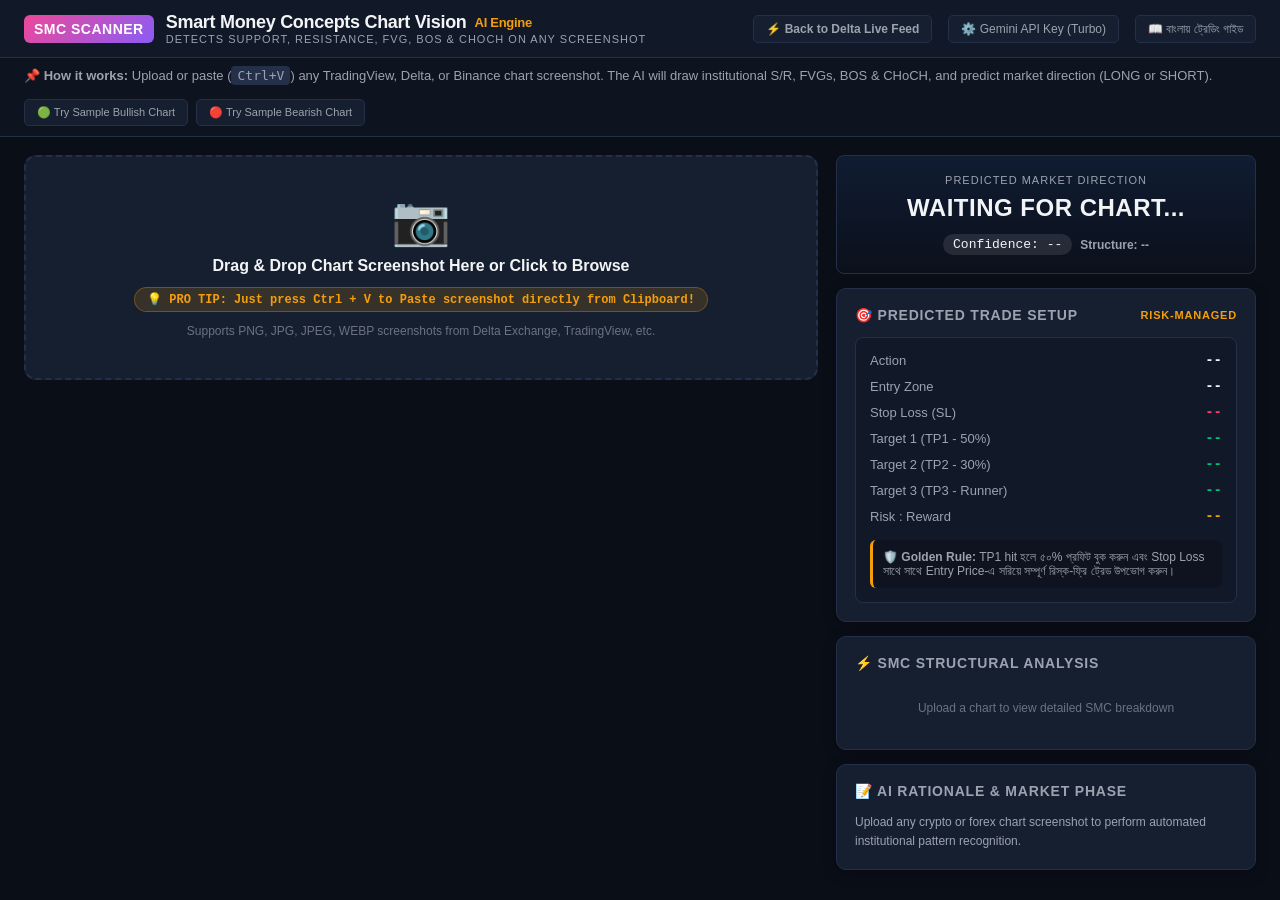
==== public/scan_chart.html @ cdeabcb9 "Initial commit: Delta Trade Pro Futures Analyzer & AI Chart Scanner" ====
<!DOCTYPE html>
<html lang="en">
<head>
  <meta charset="UTF-8">
  <meta name="viewport" content="width=device-width, initial-scale=1.0">
  <title>AI Chart Scanner | Smart Money Concepts (SMC, FVG, BOS, CHoCH)</title>
  <link rel="stylesheet" href="style.css">
  <link rel="icon" href="data:image/svg+xml,<svg xmlns='http://www.w3.org/2000/svg' viewBox='0 0 100 100'><text y='.9em' font-size='90'>📸</text></svg>">
  <style>
    .scanner-layout {
      display: grid;
      grid-template-columns: 1fr 420px;
      gap: 18px;
      padding: 18px 24px;
      flex: 1;
    }

    @media (max-width: 1200px) {
      .scanner-layout {
        grid-template-columns: 1fr;
      }
    }

    .dropzone-container {
      background-color: var(--bg-card);
      border: 2px dashed var(--border-color);
      border-radius: 12px;
      padding: 40px 24px;
      text-align: center;
      cursor: pointer;
      transition: all 0.25s ease;
      display: flex;
      flex-direction: column;
      align-items: center;
      justify-content: center;
      gap: 12px;
    }

    .dropzone-container:hover, .dropzone-container.dragover {
      border-color: var(--delta-purple);
      background-color: rgba(99, 102, 241, 0.06);
    }

    .upload-icon {
      font-size: 48px;
      line-height: 1;
    }

    .paste-badge {
      background: rgba(245, 158, 11, 0.15);
      color: var(--accent-gold);
      border: 1px solid rgba(245, 158, 11, 0.3);
      padding: 4px 12px;
      border-radius: 20px;
      font-size: 12px;
      font-weight: 600;
      font-family: var(--font-mono);
    }

    .chart-canvas-wrapper {
      position: relative;
      background: #090d16;
      border: 1px solid var(--border-color);
      border-radius: 10px;
      overflow: hidden;
      display: flex;
      justify-content: center;
      align-items: center;
      min-height: 520px;
    }

    canvas#annotatedCanvas {
      max-width: 100%;
      height: auto;
      display: block;
    }

    .overlay-controls {
      display: flex;
      flex-wrap: wrap;
      align-items: center;
      justify-content: space-between;
      gap: 12px;
      background-color: var(--bg-secondary);
      border: 1px solid var(--border-color);
      border-radius: 8px;
      padding: 10px 14px;
    }

    .layer-toggles {
      display: flex;
      flex-wrap: wrap;
      gap: 12px;
      font-size: 12px;
      font-weight: 600;
    }

    .layer-label {
      display: inline-flex;
      align-items: center;
      gap: 6px;
      cursor: pointer;
      user-select: none;
    }

    .layer-label input {
      cursor: pointer;
      accent-color: var(--delta-purple);
    }

    .loading-spinner {
      display: none;
      flex-direction: column;
      align-items: center;
      justify-content: center;
      gap: 12px;
      padding: 40px;
    }

    .spinner-ring {
      width: 44px;
      height: 44px;
      border: 4px solid rgba(99, 102, 241, 0.2);
      border-top-color: var(--delta-purple);
      border-radius: 50%;
      animation: spin 0.9s linear infinite;
    }

    @keyframes spin {
      to { transform: rotate(360deg); }
    }
  </style>
</head>
<body>

  <!-- TOP NAVBAR -->
  <header class="navbar">
    <div class="nav-brand">
      <div class="logo-badge" style="background: linear-gradient(135deg, #ec4899, #8b5cf6);">SMC SCANNER</div>
      <div>
        <div class="nav-title">Smart Money Concepts Chart Vision <span style="font-size: 13px; color: var(--accent-gold);">AI Engine</span></div>
        <div class="nav-subtitle">Detects Support, Resistance, FVG, BOS & CHoCH on Any Screenshot</div>
      </div>
    </div>

    <div class="nav-controls">
      <a href="/" class="btn-secondary" style="text-decoration: none; font-weight: 600;">⚡ Back to Delta Live Feed</a>
      <button id="apiKeySettingsBtn" class="btn-secondary">⚙️ Gemini API Key (Turbo)</button>
      <button id="guideBtn" class="btn-secondary">📖 বাংলায় ট্রেডিং গাইড</button>
    </div>
  </header>

  <!-- SUBHEADER / QUICK ACTIONS -->
  <section class="stats-bar" style="justify-content: space-between;">
    <div style="display: flex; align-items: center; gap: 12px; font-size: 13px;">
      <span style="color: var(--text-secondary);">📌 <b>How it works:</b> Upload or paste (<kbd style="background: #243049; padding: 2px 6px; border-radius: 4px;">Ctrl+V</kbd>) any TradingView, Delta, or Binance chart screenshot. The AI will draw institutional S/R, FVGs, BOS & CHoCH, and predict market direction (LONG or SHORT).</span>
    </div>
    <div style="display: flex; gap: 8px;">
      <button id="sampleBullBtn" class="btn-secondary" style="font-size: 11px;">🟢 Try Sample Bullish Chart</button>
      <button id="sampleBearBtn" class="btn-secondary" style="font-size: 11px;">🔴 Try Sample Bearish Chart</button>
    </div>
  </section>

  <!-- MAIN SCANNER LAYOUT -->
  <main class="scanner-layout">

    <!-- LEFT COLUMN: UPLOAD & ANNOTATED CANVAS -->
    <div style="display: flex; flex-direction: column; gap: 14px;">

      <!-- DROPZONE (Visible when no image) -->
      <div id="dropzone" class="dropzone-container">
        <input type="file" id="fileInput" accept="image/*" style="display: none;">
        <div class="upload-icon">📷</div>
        <div style="font-size: 16px; font-weight: 700;">Drag & Drop Chart Screenshot Here or Click to Browse</div>
        <div class="paste-badge">💡 PRO TIP: Just press Ctrl + V to Paste screenshot directly from Clipboard!</div>
        <div style="font-size: 12px; color: var(--text-muted);">Supports PNG, JPG, JPEG, WEBP screenshots from Delta Exchange, TradingView, etc.</div>
      </div>

      <!-- LOADING INDICATOR -->
      <div id="loadingIndicator" class="card loading-spinner">
        <div class="spinner-ring"></div>
        <div style="font-size: 15px; font-weight: 700; color: #fff;">Scanning Market Structure...</div>
        <div style="font-size: 12px; color: var(--text-secondary);">Detecting Support/Resistance, Fair Value Gaps, BOS & CHoCH Levels</div>
      </div>

      <!-- ANNOTATED CHART VIEWER (Visible after scan) -->
      <div id="chartViewerCard" class="card" style="display: none; padding: 12px; gap: 10px;">
        
        <!-- OVERLAY CONTROLS TOOLBAR -->
        <div class="overlay-controls">
          <div class="layer-toggles">
            <label class="layer-label">
              <input type="checkbox" id="toggleSR" checked>
              <span style="color: #00c076;">■ Support & Resistance</span>
            </label>
            <label class="layer-label">
              <input type="checkbox" id="toggleFVG" checked>
              <span style="color: #eab308;">■ FVG Imbalance</span>
            </label>
            <label class="layer-label">
              <input type="checkbox" id="toggleBOS" checked>
              <span style="color: #38bdf8;">■ BOS (Structure)</span>
            </label>
            <label class="layer-label">
              <input type="checkbox" id="toggleCHOCH" checked>
              <span style="color: #ec4899;">■ CHoCH (Reversal)</span>
            </label>
            <label class="layer-label">
              <input type="checkbox" id="toggleSetup" checked>
              <span style="color: #a855f7;">■ Trade Setup Levels</span>
            </label>
          </div>

          <div style="display: flex; gap: 8px;">
            <button id="downloadAnnotatedBtn" class="btn-secondary" style="font-size: 11px;">💾 Download Marked Chart</button>
            <button id="uploadNewBtn" class="btn-secondary" style="font-size: 11px;">🔄 Scan Another Chart</button>
          </div>
        </div>

        <!-- CANVAS WRAPPER -->
        <div class="chart-canvas-wrapper">
          <canvas id="annotatedCanvas"></canvas>
        </div>

        <div style="display: flex; justify-content: space-between; font-size: 11px; color: var(--text-muted); font-family: var(--font-mono);">
          <span>Institutional Smart Money Concepts (SMC) Overlay</span>
          <span id="scanEngineSource">Engine: Intelligent Vision Heuristic</span>
        </div>
      </div>

    </div>

    <!-- RIGHT COLUMN: AI PREDICTION & TRADE SETUP -->
    <div style="display: flex; flex-direction: column; gap: 14px;">

      <!-- DIRECTION PREDICTION BANNER -->
      <div id="scanVerdictBanner" class="signal-banner neutral">
        <div style="font-size: 11px; text-transform: uppercase; color: var(--text-secondary); letter-spacing: 1px;">
          PREDICTED MARKET DIRECTION
        </div>
        <div id="scanDirectionBadge" class="signal-badge" style="font-size: 24px;">WAITING FOR CHART...</div>
        <div style="display: flex; gap: 8px; align-items: center; margin-top: 4px;">
          <span id="scanConfidenceBadge" class="signal-score-badge">Confidence: --</span>
          <span id="scanTrendBadge" style="font-size: 12px; color: var(--text-secondary); font-weight: 600;">Structure: --</span>
        </div>
      </div>

      <!-- ACTIONABLE TRADE SETUP CARD -->
      <div class="card">
        <div class="card-title">
          <span>🎯 Predicted Trade Setup</span>
          <span style="font-size: 11px; color: var(--accent-gold);">Risk-Managed</span>
        </div>

        <div class="trade-box">
          <div class="trade-row">
            <span class="trade-row-label">Action</span>
            <span id="setupAction" class="trade-row-val">--</span>
          </div>
          <div class="trade-row">
            <span class="trade-row-label">Entry Zone</span>
            <span id="setupEntry" class="trade-row-val">--</span>
          </div>
          <div class="trade-row">
            <span class="trade-row-label">Stop Loss (SL)</span>
            <span id="setupSL" class="trade-row-val" style="color: var(--bear-red);">--</span>
          </div>
          <div class="trade-row">
            <span class="trade-row-label">Target 1 (TP1 - 50%)</span>
            <span id="setupTP1" class="trade-row-val" style="color: var(--bull-green);">--</span>
          </div>
          <div class="trade-row">
            <span class="trade-row-label">Target 2 (TP2 - 30%)</span>
            <span id="setupTP2" class="trade-row-val" style="color: var(--bull-green);">--</span>
          </div>
          <div class="trade-row">
            <span class="trade-row-label">Target 3 (TP3 - Runner)</span>
            <span id="setupTP3" class="trade-row-val" style="color: var(--bull-green);">--</span>
          </div>
          <div class="trade-row">
            <span class="trade-row-label">Risk : Reward</span>
            <span id="setupRRR" class="trade-row-val" style="color: var(--accent-gold);">--</span>
          </div>

          <ul class="rules-list" style="margin-top: 6px;">
            <li id="setupExecutionRule">🛡️ <b>Golden Rule:</b> TP1 hit হলে ৫০% প্রফিট বুক করুন এবং Stop Loss সাথে সাথে Entry Price-এ সরিয়ে সম্পূর্ণ রিস্ক-ফ্রি ট্রেড উপভোগ করুন।</li>
          </ul>
        </div>
      </div>

      <!-- SMC STRUCTURE ANALYSIS CARD -->
      <div class="card">
        <div class="card-title">
          <span>⚡ SMC Structural Analysis</span>
        </div>

        <div id="smcObservationsList" class="confluence-list">
          <div style="font-size: 12px; color: var(--text-muted); text-align: center; padding: 16px;">
            Upload a chart to view detailed SMC breakdown
          </div>
        </div>
      </div>

      <!-- IN-DEPTH SUMMARY CARD -->
      <div class="card">
        <div class="card-title">
          <span>📝 AI Rationale & Market Phase</span>
        </div>
        <p id="scanSummaryText" style="font-size: 12px; color: var(--text-secondary); line-height: 1.6;">
          Upload any crypto or forex chart screenshot to perform automated institutional pattern recognition.
        </p>
      </div>

    </div>

  </main>

  <!-- GEMINI API KEY MODAL -->
  <div id="apiKeyModal" class="modal-overlay">
    <div class="modal-content">
      <div style="display: flex; justify-content: space-between; align-items: center;">
        <h3 style="font-size: 16px; font-weight: 700;">⚙️ Gemini API Key (Optional Turbo Vision)</h3>
        <button id="closeApiKeyModal" style="background: none; border: none; color: #fff; font-size: 20px; cursor: pointer;">&times;</button>
      </div>
      <p style="font-size: 12px; color: var(--text-secondary); line-height: 1.5;">
        সিস্টেমে ইতিমধ্যে বিল্ট-ইন ইন্টেলিজেন্ট হিউরিস্টিক ভিশন ইঞ্জিন সক্রিয় রয়েছে। আপনি যদি অতিরিক্তভাবে Google-এর অফিসিয়াল <b>Gemini 1.5/2.0 Flash Multimodal AI</b> ভিশন পাওয়ার ব্যবহার করতে চান, তবে আপনার সম্পূর্ণ ফ্রী API Key এখানে সেভ করতে পারেন:
      </p>

      <div class="input-group">
        <label>Google Gemini API Key (<a href="https://aistudio.google.com/app/apikey" target="_blank" style="color: var(--delta-purple);">Get Free Key Here</a>)</label>
        <input type="text" id="geminiApiKeyInput" placeholder="AIzaSy...">
      </div>

      <div style="display: flex; gap: 10px; justify-content: flex-end; margin-top: 10px;">
        <button id="clearApiKeyBtn" class="btn-secondary">Clear Key</button>
        <button id="saveApiKeyBtn" class="btn-primary">💾 Save API Key</button>
      </div>
    </div>
  </div>

  <!-- BENGALI GUIDE MODAL -->
  <div id="guideModal" class="modal-overlay">
    <div class="modal-content" style="max-width: 650px; max-height: 85vh; overflow-y: auto;">
      <div style="display: flex; justify-content: space-between; align-items: center;">
        <h3 style="font-size: 18px; font-weight: 700; color: var(--accent-gold);">📘 Smart Money Concepts (SMC) চার্ট গাইড</h3>
        <button id="closeGuideModal" style="background: none; border: none; color: #fff; font-size: 20px; cursor: pointer;">&times;</button>
      </div>

      <div style="font-size: 13px; line-height: 1.7; color: var(--text-primary); display: flex; flex-direction: column; gap: 14px;">
        <p>
          চার্ট স্ক্যানারটি প্রাতিষ্ঠানিক (Institutional) ট্রেডার ও মার্কেট মেকারদের পদচিহ্ন বিশ্লেষণ করে কাজ করে:
        </p>

        <div style="background: rgba(99, 102, 241, 0.1); padding: 12px; border-radius: 6px; border-left: 3px solid var(--delta-purple);">
          <b style="color: #fff;">🔍 চার্টে চিহ্নিত লেভেলসমূহ:</b>
          <ul style="margin-left: 18px; margin-top: 6px;">
            <li><b>Support / Demand Zone (সবুজ বক্স):</b> যেখানে শক্তিশালী বায়ারদের লিমিট অর্ডার জমা থাকে এবং প্রাইস বাউন্স করে।</li>
            <li><b>Resistance / Supply Zone (লাল বক্স):</b> যেখানে বিক্রেতারা দাম আটকে দেয় এবং সেল প্রেসার তৈরি হয়।</li>
            <li><b>FVG (Fair Value Gap - হলুদ বক্স):</b> ১ নম্বর ও ৩ নম্বর ক্যান্ডেলের মাঝে তৈরি হওয়া ইমব্যালান্স বা শূন্যস্থান। প্রাইস সাধারণত এই শূন্যস্থান পূর্ণ করতে রিটেস্ট করে।</li>
            <li><b>BOS (Break of Structure - নীল লাইন):</b> ট্রেন্ডের দিকে পূর্বের সুইং হাই বা সুইং লো ভেঙে নতুন গতিপথ সৃষ্টি করা।</li>
            <li><b>CHoCH (Change of Character - গোলাপি লাইন):</b> ট্রেন্ড রিভার্সাল বা গতি পরিবর্তনের প্রথম সংকেত। আপট্রেন্ড থেকে ডাউনট্রেন্ড বা বিপরীতমুখী হওয়ার প্রাথমিক লক্ষণ।</li>
          </ul>
        </div>
      </div>
    </div>
  </div>

  <script src="scan_chart.js"></script>
</body>
</html>
---- public/style.css ----
/* style.css - Delta Trade Analyzer Professional Dark Theme */
:root {
  --bg-primary: #0a0e17;
  --bg-secondary: #111827;
  --bg-card: #161f30;
  --bg-card-hover: #1c273c;
  --border-color: #243049;
  --text-primary: #f3f4f6;
  --text-secondary: #9ca3af;
  --text-muted: #6b7280;
  
  --bull-green: #00c076;
  --bull-green-glow: rgba(0, 192, 118, 0.25);
  --bear-red: #ff3b69;
  --bear-red-glow: rgba(255, 59, 105, 0.25);
  --neutral-blue: #3b82f6;
  --accent-gold: #f59e0b;
  --delta-purple: #6366f1;

  --font-family: -apple-system, BlinkMacSystemFont, "Segoe UI", Roboto, "Helvetica Neue", Arial, sans-serif;
  --font-mono: "SFMono-Regular", Consolas, "Liberation Mono", Menlo, monospace;
}

* {
  box-sizing: border-box;
  margin: 0;
  padding: 0;
}

body {
  background-color: var(--bg-primary);
  color: var(--text-primary);
  font-family: var(--font-family);
  min-height: 100vh;
  display: flex;
  flex-direction: column;
  overflow-x: hidden;
}

/* NAVBAR */
.navbar {
  display: flex;
  justify-content: space-between;
  align-items: center;
  background-color: var(--bg-secondary);
  border-bottom: 1px solid var(--border-color);
  padding: 12px 24px;
  position: sticky;
  top: 0;
  z-index: 100;
}

.nav-brand {
  display: flex;
  align-items: center;
  gap: 12px;
}

.logo-badge {
  background: linear-gradient(135deg, #4f46e5, #06b6d4);
  color: #fff;
  font-weight: 800;
  font-size: 14px;
  padding: 6px 10px;
  border-radius: 6px;
  letter-spacing: 0.5px;
}

.nav-title {
  font-size: 18px;
  font-weight: 700;
  letter-spacing: -0.3px;
  display: flex;
  align-items: center;
  gap: 8px;
}

.nav-subtitle {
  font-size: 11px;
  color: var(--text-secondary);
  text-transform: uppercase;
  letter-spacing: 1px;
}

.nav-controls {
  display: flex;
  align-items: center;
  gap: 16px;
}

.status-badge {
  display: flex;
  align-items: center;
  gap: 6px;
  font-size: 12px;
  font-family: var(--font-mono);
  background: rgba(0, 192, 118, 0.1);
  color: var(--bull-green);
  padding: 4px 10px;
  border-radius: 20px;
  border: 1px solid rgba(0, 192, 118, 0.3);
}

.pulse-dot {
  width: 8px;
  height: 8px;
  background-color: var(--bull-green);
  border-radius: 50%;
  animation: pulse 1.8s infinite;
}

@keyframes pulse {
  0% { transform: scale(0.95); box-shadow: 0 0 0 0 rgba(0, 192, 118, 0.7); }
  70% { transform: scale(1.15); box-shadow: 0 0 0 8px rgba(0, 192, 118, 0); }
  100% { transform: scale(0.95); box-shadow: 0 0 0 0 rgba(0, 192, 118, 0); }
}

/* TOP STATS BAR */
.stats-bar {
  background-color: #0d131f;
  border-bottom: 1px solid var(--border-color);
  padding: 10px 24px;
  display: flex;
  justify-content: space-between;
  align-items: center;
  flex-wrap: wrap;
  gap: 16px;
}

.selectors-group {
  display: flex;
  align-items: center;
  gap: 10px;
}

.btn-toggle-group {
  display: flex;
  background-color: var(--bg-secondary);
  border: 1px solid var(--border-color);
  border-radius: 6px;
  padding: 2px;
}

.btn-toggle {
  background: transparent;
  color: var(--text-secondary);
  border: none;
  padding: 6px 14px;
  font-size: 13px;
  font-weight: 600;
  border-radius: 4px;
  cursor: pointer;
  transition: all 0.2s ease;
}

.btn-toggle:hover {
  color: #fff;
}

.btn-toggle.active {
  background-color: var(--delta-purple);
  color: #fff;
  box-shadow: 0 2px 8px rgba(99, 102, 241, 0.4);
}

.market-stat {
  display: flex;
  flex-direction: column;
  gap: 2px;
}

.stat-label {
  font-size: 11px;
  color: var(--text-muted);
  text-transform: uppercase;
}

.stat-value {
  font-size: 15px;
  font-weight: 700;
  font-family: var(--font-mono);
}

.stat-value.green { color: var(--bull-green); }
.stat-value.red { color: var(--bear-red); }

/* MAIN CONTENT LAYOUT */
.main-container {
  display: grid;
  grid-template-columns: 380px 1fr 340px;
  gap: 16px;
  padding: 16px 24px;
  flex: 1;
}

@media (max-width: 1400px) {
  .main-container {
    grid-template-columns: 360px 1fr;
  }
  .orderflow-column {
    grid-column: 1 / -1;
  }
}

@media (max-width: 900px) {
  .main-container {
    grid-template-columns: 1fr;
  }
}

/* CARDS */
.card {
  background-color: var(--bg-card);
  border: 1px solid var(--border-color);
  border-radius: 10px;
  padding: 18px;
  display: flex;
  flex-direction: column;
  gap: 14px;
  box-shadow: 0 4px 14px rgba(0, 0, 0, 0.25);
}

.card-title {
  font-size: 14px;
  font-weight: 700;
  color: var(--text-secondary);
  text-transform: uppercase;
  letter-spacing: 0.8px;
  display: flex;
  align-items: center;
  justify-content: space-between;
}

/* SIGNAL BANNER */
.signal-banner {
  padding: 18px;
  border-radius: 8px;
  display: flex;
  flex-direction: column;
  align-items: center;
  text-align: center;
  gap: 8px;
  transition: all 0.3s ease;
}

.signal-banner.strong-buy {
  background: linear-gradient(180deg, rgba(0, 192, 118, 0.18), rgba(0, 192, 118, 0.04));
  border: 2px solid var(--bull-green);
  box-shadow: 0 0 24px var(--bull-green-glow);
}

.signal-banner.buy {
  background: linear-gradient(180deg, rgba(0, 192, 118, 0.12), rgba(0, 192, 118, 0.02));
  border: 1px solid var(--bull-green);
}

.signal-banner.strong-sell {
  background: linear-gradient(180deg, rgba(255, 59, 105, 0.18), rgba(255, 59, 105, 0.04));
  border: 2px solid var(--bear-red);
  box-shadow: 0 0 24px var(--bear-red-glow);
}

.signal-banner.sell {
  background: linear-gradient(180deg, rgba(255, 59, 105, 0.12), rgba(255, 59, 105, 0.02));
  border: 1px solid var(--bear-red);
}

.signal-banner.neutral {
  background: linear-gradient(180deg, rgba(59, 130, 246, 0.12), rgba(59, 130, 246, 0.02));
  border: 1px solid var(--border-color);
}

.signal-badge {
  font-size: 22px;
  font-weight: 800;
  letter-spacing: 0.5px;
}

.signal-score-badge {
  font-size: 13px;
  font-family: var(--font-mono);
  padding: 3px 10px;
  border-radius: 12px;
  background: rgba(255, 255, 255, 0.1);
}

/* CONFLUENCE METER */
.meter-container {
  display: flex;
  flex-direction: column;
  gap: 6px;
}

.meter-track {
  height: 10px;
  background-color: #0b111b;
  border-radius: 6px;
  overflow: hidden;
  position: relative;
  display: flex;
}

.meter-fill-bear {
  height: 100%;
  background: linear-gradient(90deg, #b91c1c, var(--bear-red));
  transition: width 0.4s ease;
}

.meter-fill-bull {
  height: 100%;
  background: linear-gradient(90deg, #059669, var(--bull-green));
  transition: width 0.4s ease;
}

.meter-center-line {
  position: absolute;
  left: 50%;
  top: 0;
  bottom: 0;
  width: 2px;
  background-color: #fff;
  opacity: 0.5;
}

/* TRADE BOX */
.trade-box {
  background-color: var(--bg-secondary);
  border: 1px solid var(--border-color);
  border-radius: 8px;
  padding: 14px;
  display: flex;
  flex-direction: column;
  gap: 10px;
}

.trade-row {
  display: flex;
  justify-content: space-between;
  align-items: center;
  font-size: 13px;
}

.trade-row-label {
  color: var(--text-secondary);
  display: flex;
  align-items: center;
  gap: 6px;
}

.trade-row-val {
  font-weight: 700;
  font-family: var(--font-mono);
  font-size: 14px;
}

.rules-list {
  list-style: none;
  display: flex;
  flex-direction: column;
  gap: 6px;
  font-size: 12px;
  color: var(--text-secondary);
  background: rgba(0, 0, 0, 0.2);
  padding: 10px;
  border-radius: 6px;
  border-left: 3px solid var(--accent-gold);
}

/* POSITION CALCULATOR */
.calc-grid {
  display: grid;
  grid-template-columns: 1fr 1fr;
  gap: 10px;
}

.input-group {
  display: flex;
  flex-direction: column;
  gap: 4px;
}

.input-group label {
  font-size: 11px;
  color: var(--text-muted);
  text-transform: uppercase;
}

.input-group input, .input-group select {
  background-color: var(--bg-secondary);
  border: 1px solid var(--border-color);
  color: var(--text-primary);
  padding: 7px 10px;
  border-radius: 5px;
  font-family: var(--font-mono);
  font-size: 13px;
  outline: none;
}

.input-group input:focus, .input-group select:focus {
  border-color: var(--delta-purple);
}

.calc-result-box {
  background: rgba(99, 102, 241, 0.1);
  border: 1px solid rgba(99, 102, 241, 0.3);
  padding: 10px;
  border-radius: 6px;
  font-size: 12px;
  display: flex;
  flex-direction: column;
  gap: 4px;
}

/* CHART CANVAS */
.chart-container {
  width: 100%;
  height: 480px;
  position: relative;
  background-color: #0b101a;
  border-radius: 8px;
  overflow: hidden;
  border: 1px solid var(--border-color);
}

canvas#chartCanvas {
  width: 100%;
  height: 100%;
  display: block;
}

.chart-header-overlay {
  position: absolute;
  top: 10px;
  left: 14px;
  display: flex;
  gap: 14px;
  font-size: 12px;
  font-family: var(--font-mono);
  z-index: 10;
  background: rgba(11, 16, 26, 0.85);
  padding: 4px 10px;
  border-radius: 4px;
  backdrop-filter: blur(4px);
}

/* CONFLUENCE CHECKLIST */
.confluence-list {
  display: flex;
  flex-direction: column;
  gap: 8px;
}

.confluence-item {
  background-color: var(--bg-secondary);
  border: 1px solid var(--border-color);
  border-radius: 6px;
  padding: 10px 12px;
  display: flex;
  align-items: center;
  justify-content: space-between;
  gap: 12px;
  transition: background 0.2s;
}

.confluence-item:hover {
  background-color: var(--bg-card-hover);
}

.item-left {
  display: flex;
  flex-direction: column;
  gap: 2px;
}

.item-name {
  font-size: 13px;
  font-weight: 600;
}

.item-detail {
  font-size: 11px;
  color: var(--text-secondary);
}

.item-badge {
  font-size: 11px;
  font-weight: 700;
  padding: 3px 8px;
  border-radius: 4px;
  font-family: var(--font-mono);
  white-space: nowrap;
}

.item-badge.bullish {
  background: rgba(0, 192, 118, 0.15);
  color: var(--bull-green);
  border: 1px solid rgba(0, 192, 118, 0.3);
}

.item-badge.bearish {
  background: rgba(255, 59, 105, 0.15);
  color: var(--bear-red);
  border: 1px solid rgba(255, 59, 105, 0.3);
}

.item-badge.neutral {
  background: rgba(156, 163, 175, 0.15);
  color: var(--text-secondary);
  border: 1px solid var(--border-color);
}

/* ORDERBOOK DEPTH */
.depth-meter-bar {
  display: flex;
  height: 18px;
  border-radius: 4px;
  overflow: hidden;
  font-size: 11px;
  font-weight: 700;
  font-family: var(--font-mono);
  text-align: center;
  line-height: 18px;
}

.depth-bid-part {
  background-color: var(--bull-green);
  color: #000;
  transition: width 0.3s;
}

.depth-ask-part {
  background-color: var(--bear-red);
  color: #fff;
  transition: width 0.3s;
}

.book-table {
  width: 100%;
  font-size: 12px;
  font-family: var(--font-mono);
  border-collapse: collapse;
}

.book-table th {
  color: var(--text-muted);
  font-weight: 500;
  text-align: left;
  padding-bottom: 6px;
  font-size: 11px;
}

.book-table td {
  padding: 4px 0;
}

/* HISTORY TABLE */
.history-section {
  padding: 16px 24px;
  background-color: var(--bg-secondary);
  border-top: 1px solid var(--border-color);
}

.history-table {
  width: 100%;
  border-collapse: collapse;
  font-size: 12px;
  font-family: var(--font-mono);
}

.history-table th {
  text-align: left;
  color: var(--text-muted);
  padding: 8px;
  border-bottom: 1px solid var(--border-color);
}

.history-table td {
  padding: 8px;
  border-bottom: 1px solid rgba(255, 255, 255, 0.05);
}

/* BUTTONS & MODALS */
.btn-primary {
  background: var(--delta-purple);
  color: #fff;
  border: none;
  padding: 8px 16px;
  font-weight: 600;
  border-radius: 6px;
  cursor: pointer;
  display: inline-flex;
  align-items: center;
  gap: 6px;
  font-size: 13px;
  transition: filter 0.2s;
}

.btn-primary:hover {
  filter: brightness(1.15);
}

.btn-secondary {
  background: var(--bg-card);
  color: var(--text-secondary);
  border: 1px solid var(--border-color);
  padding: 6px 12px;
  font-size: 12px;
  border-radius: 5px;
  cursor: pointer;
}

.btn-secondary:hover {
  color: #fff;
  border-color: var(--text-secondary);
}

/* MODAL */
.modal-overlay {
  position: fixed;
  top: 0;
  left: 0;
  right: 0;
  bottom: 0;
  background: rgba(0, 0, 0, 0.7);
  backdrop-filter: blur(4px);
  display: none;
  align-items: center;
  justify-content: center;
  z-index: 1000;
}

.modal-content {
  background: var(--bg-card);
  border: 1px solid var(--border-color);
  border-radius: 10px;
  padding: 24px;
  width: 90%;
  max-width: 520px;
  display: flex;
  flex-direction: column;
  gap: 16px;
  box-shadow: 0 10px 30px rgba(0, 0, 0, 0.5);
}

/* VALID S/R ZONES */
.zone-item {
  border-radius: 6px;
  padding: 8px 12px;
  display: flex;
  flex-direction: column;
  gap: 4px;
  font-family: var(--font-mono);
  border: 1px solid var(--border-color);
  transition: all 0.2s ease;
}

.zone-item.res-zone {
  background: linear-gradient(90deg, rgba(255, 59, 105, 0.12), rgba(255, 59, 105, 0.02));
  border-left: 3px solid var(--bear-red);
}

.zone-item.sup-zone {
  background: linear-gradient(90deg, rgba(0, 192, 118, 0.12), rgba(0, 192, 118, 0.02));
  border-left: 3px solid var(--bull-green);
}

.zone-header {
  display: flex;
  justify-content: space-between;
  align-items: center;
  font-size: 12px;
  font-weight: 700;
}

.zone-sub {
  display: flex;
  justify-content: space-between;
  font-size: 11px;
  color: var(--text-secondary);
}

.zone-badge-pill {
  font-size: 10px;
  padding: 2px 6px;
  border-radius: 4px;
  font-weight: 700;
}

.zone-badge-pill.strong {
  background: rgba(245, 158, 11, 0.2);
  color: var(--accent-gold);
  border: 1px solid rgba(245, 158, 11, 0.4);
}

.zone-badge-pill.mod {
  background: rgba(99, 102, 241, 0.2);
  color: var(--delta-purple);
  border: 1px solid rgba(99, 102, 241, 0.4);
}
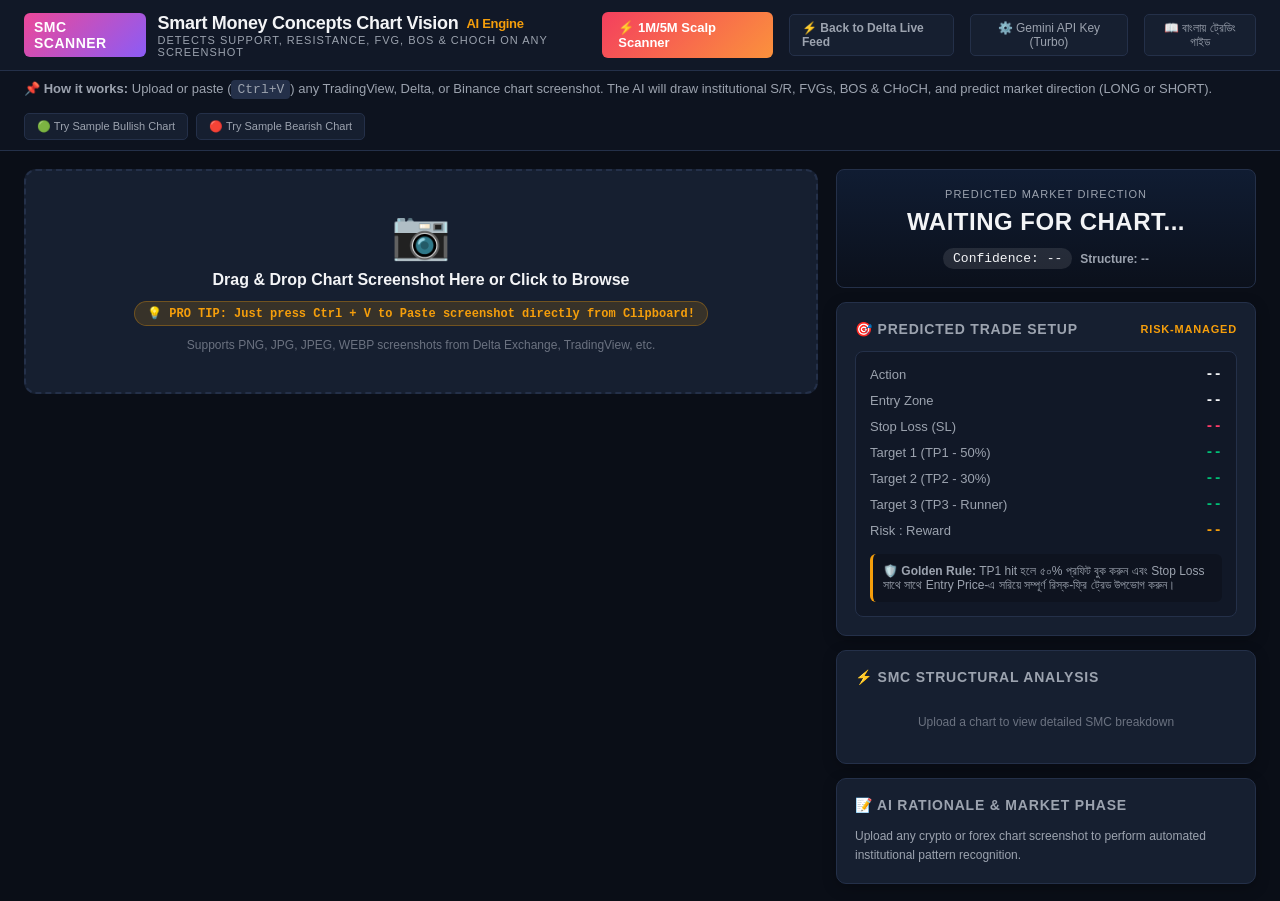
==== commit 667e383e: "Add 1-minute and 5-minute dedicated SMC scalp chart scanner page" ====
--- a/public/scan_chart.html
+++ b/public/scan_chart.html
@@ -144,6 +144,7 @@
     </div>
 
     <div class="nav-controls">
+      <a href="/scanchart/1minscanchart" class="btn-primary" style="text-decoration: none; background: linear-gradient(135deg, #f43f5e, #fb923c); font-weight: 700;">⚡ 1M/5M Scalp Scanner</a>
       <a href="/" class="btn-secondary" style="text-decoration: none; font-weight: 600;">⚡ Back to Delta Live Feed</a>
       <button id="apiKeySettingsBtn" class="btn-secondary">⚙️ Gemini API Key (Turbo)</button>
       <button id="guideBtn" class="btn-secondary">📖 বাংলায় ট্রেডিং গাইড</button>
--- a/public/style.css
+++ b/public/style.css
@@ -697,3 +697,233 @@
   color: var(--delta-purple);
   border: 1px solid rgba(99, 102, 241, 0.4);
 }
+
+/* TRADING SESSIONS & KILLZONE BAR */
+.sessions-bar {
+  background-color: #0b0f19;
+  border-bottom: 1px solid var(--border-color);
+  padding: 8px 24px;
+  display: flex;
+  justify-content: space-between;
+  align-items: center;
+  flex-wrap: wrap;
+  gap: 14px;
+  font-size: 12px;
+}
+
+.session-info-left {
+  display: flex;
+  align-items: center;
+  gap: 16px;
+}
+
+.session-active-indicator {
+  display: flex;
+  align-items: center;
+  gap: 8px;
+  font-weight: 700;
+  color: #fff;
+  font-family: var(--font-mono);
+}
+
+.session-pulse-dot {
+  width: 9px;
+  height: 9px;
+  border-radius: 50%;
+  background-color: var(--delta-purple);
+  animation: pulsePurple 1.6s infinite;
+}
+
+@keyframes pulsePurple {
+  0% { transform: scale(0.95); box-shadow: 0 0 0 0 rgba(99, 102, 241, 0.7); }
+  70% { transform: scale(1.15); box-shadow: 0 0 0 8px rgba(99, 102, 241, 0); }
+  100% { transform: scale(0.95); box-shadow: 0 0 0 0 rgba(99, 102, 241, 0); }
+}
+
+.session-clocks {
+  color: var(--text-secondary);
+  font-family: var(--font-mono);
+  font-size: 12px;
+}
+
+.session-pills-list {
+  display: flex;
+  gap: 8px;
+  align-items: center;
+  flex-wrap: wrap;
+}
+
+.session-pill {
+  display: inline-flex;
+  align-items: center;
+  gap: 6px;
+  padding: 4px 10px;
+  border-radius: 20px;
+  font-size: 11px;
+  font-weight: 600;
+  background: rgba(255, 255, 255, 0.04);
+  color: var(--text-muted);
+  border: 1px solid rgba(255, 255, 255, 0.08);
+  transition: all 0.25s ease;
+}
+
+.session-pill .pill-dot {
+  width: 6px;
+  height: 6px;
+  border-radius: 50%;
+  background: var(--text-muted);
+}
+
+.session-pill.active {
+  background: rgba(0, 192, 118, 0.12);
+  color: var(--bull-green);
+  border-color: rgba(0, 192, 118, 0.4);
+}
+
+.session-pill.active .pill-dot {
+  background: var(--bull-green);
+  box-shadow: 0 0 6px var(--bull-green);
+}
+
+.session-pill.overlap.active {
+  background: linear-gradient(135deg, rgba(239, 68, 68, 0.2), rgba(245, 158, 11, 0.2));
+  color: #fbbf24;
+  border-color: rgba(245, 158, 11, 0.5);
+}
+
+.asia-range-box {
+  display: flex;
+  align-items: center;
+  gap: 12px;
+  font-family: var(--font-mono);
+  font-size: 11px;
+  background: rgba(255, 255, 255, 0.03);
+  padding: 4px 10px;
+  border-radius: 6px;
+  border: 1px solid var(--border-color);
+}
+
+.asia-level {
+  display: flex;
+  gap: 4px;
+}
+
+.level-lbl {
+  color: var(--text-muted);
+}
+
+.level-val {
+  font-weight: 700;
+  color: var(--text-primary);
+}
+
+.sweep-badge {
+  padding: 2px 8px;
+  border-radius: 4px;
+  font-size: 10px;
+  font-weight: 700;
+  background: rgba(99, 102, 241, 0.15);
+  color: var(--delta-purple);
+}
+
+.sweep-badge.swept-high {
+  background: rgba(255, 59, 105, 0.2);
+  color: var(--bear-red);
+  border: 1px solid rgba(255, 59, 105, 0.4);
+}
+
+.sweep-badge.swept-low {
+  background: rgba(0, 192, 118, 0.2);
+  color: var(--bull-green);
+  border: 1px solid rgba(0, 192, 118, 0.4);
+}
+
+/* STRICT CONFIRMATION GATEKEEPER NOTICES */
+.unconfirmed-notice-box {
+  background: linear-gradient(135deg, rgba(239, 68, 68, 0.12), rgba(15, 23, 42, 0.6));
+  border: 1px solid rgba(239, 68, 68, 0.35);
+  border-radius: 8px;
+  padding: 14px;
+  margin-bottom: 14px;
+}
+
+.unconfirmed-header {
+  display: flex;
+  align-items: center;
+  gap: 10px;
+  margin-bottom: 10px;
+}
+
+.unconfirmed-icon {
+  font-size: 24px;
+  animation: pulseStop 1.8s infinite;
+}
+
+@keyframes pulseStop {
+  0% { transform: scale(1); }
+  50% { transform: scale(1.15); }
+  100% { transform: scale(1); }
+}
+
+.unconfirmed-title {
+  font-size: 13px;
+  font-weight: 800;
+  letter-spacing: 0.5px;
+  color: var(--bear-red);
+  text-transform: uppercase;
+}
+
+.unconfirmed-subtitle {
+  font-size: 11px;
+  color: var(--text-secondary);
+}
+
+.unconfirmed-reason-title {
+  font-size: 11px;
+  font-weight: 700;
+  text-transform: uppercase;
+  color: #fca5a5;
+  margin-bottom: 6px;
+  letter-spacing: 0.5px;
+}
+
+.missing-list {
+  list-style: none;
+  padding: 0;
+  margin: 0 0 10px 0;
+  display: flex;
+  flex-direction: column;
+  gap: 6px;
+}
+
+.missing-list li {
+  font-size: 11px;
+  font-family: var(--font-mono);
+  color: #fecaca;
+  background: rgba(0, 0, 0, 0.25);
+  padding: 5px 8px;
+  border-radius: 4px;
+  border-left: 2px solid var(--bear-red);
+  line-height: 1.4;
+}
+
+.capital-protection-note {
+  font-size: 11px;
+  color: var(--text-muted);
+  line-height: 1.4;
+  border-top: 1px dashed rgba(255, 255, 255, 0.1);
+  padding-top: 8px;
+}
+
+.confirmed-notice-box {
+  background: linear-gradient(135deg, rgba(0, 192, 118, 0.18), rgba(15, 23, 42, 0.6));
+  border: 1px solid rgba(0, 192, 118, 0.45);
+  border-radius: 8px;
+  padding: 12px 14px;
+  margin-bottom: 14px;
+  display: flex;
+  align-items: center;
+  gap: 12px;
+  color: var(--bull-green);
+}
+
